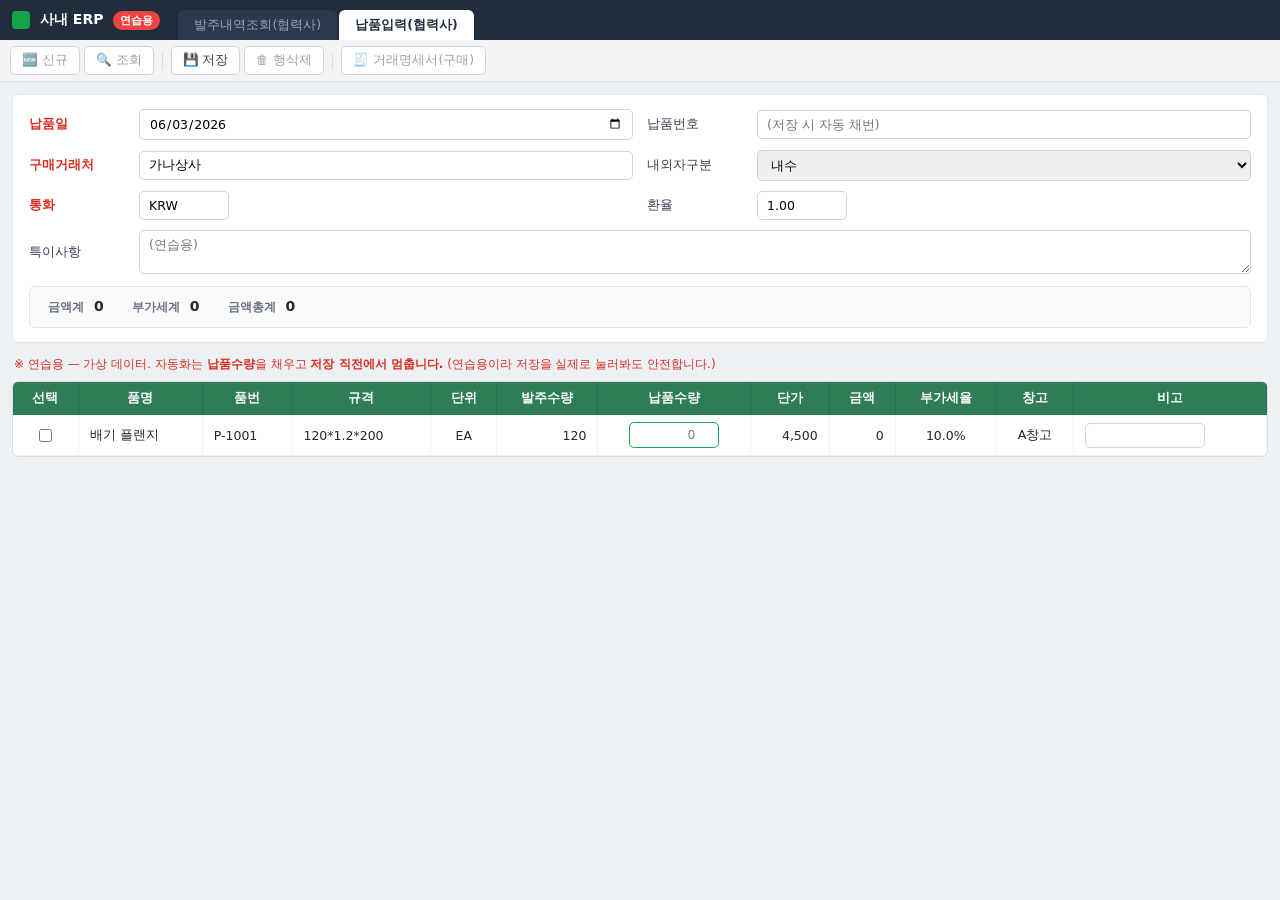
==== input.html @ e26c1f41 "practice ERP sandbox for F12/RPA training (dummy data only) Co-Authored-By: Claude Opus 4.8 <noreply" ====
<!DOCTYPE html>
<html lang="ko">
<head>
  <meta charset="utf-8">
  <meta name="viewport" content="width=device-width, initial-scale=1">
  <title>사내 ERP (연습용) — 납품입력</title>
  <link rel="stylesheet" href="./app.css">
</head>
<body>
  <div id="file-warning" class="warn" hidden>
    ⚠️ 이 페이지는 <b>로컬 서버</b>로 열어야 합니다. (Codex에 "이 폴더에서 로컬 서버 열어줘" 또는 <code>python -m http.server</code>)
  </div>

  <div class="titlebar">
    <span class="logo"></span>
    <span class="sys">사내 ERP</span>
    <span class="practice">연습용</span>
    <div class="tabs">
      <a href="./index.html">발주내역조회(협력사)</a>
      <a href="./input.html" class="active">납품입력(협력사)</a>
    </div>
  </div>

  <div class="toolbar">
    <span class="tbtn">🆕 신규</span>
    <span class="tbtn">🔍 조회</span>
    <span class="sep"></span>
    <button id="tb-save">💾 저장</button>
    <span class="tbtn">🗑 행삭제</span>
    <span class="sep"></span>
    <span class="tbtn">🧾 거래명세서(구매)</span>
  </div>

  <div class="page">
    <div class="formcard">
      <div class="formgrid">
        <label class="req">납품일</label><input type="date" value="2026-06-03">
        <label>납품번호</label><input type="text" placeholder="(저장 시 자동 채번)">
        <label class="req">구매거래처</label><input id="vendor" type="text" readonly>
        <label>내외자구분</label><select><option>내수</option><option>외자</option></select>
        <label class="req">통화</label><input type="text" value="KRW" style="width:90px">
        <label>환율</label><input type="text" value="1.00" style="width:90px">
        <label>특이사항</label><textarea class="full" rows="2" placeholder="(연습용)"></textarea>
      </div>
      <div class="summary">
        <div><b>금액계</b><span id="sum1">0</span></div>
        <div><b>부가세계</b><span id="sum2">0</span></div>
        <div><b>금액총계</b><span id="sum3">0</span></div>
      </div>
    </div>

    <div class="notice">
      ※ 연습용 — 가상 데이터. 자동화는 <b>납품수량</b>을 채우고 <b>저장 직전에서 멈춥니다.</b>
      (연습용이라 저장을 실제로 눌러봐도 안전합니다.)
    </div>

    <div class="grid-wrap" style="margin-top:6px">
      <table class="grid">
        <thead>
          <tr>
            <th>선택</th><th>품명</th><th>품번</th><th>규격</th><th>단위</th>
            <th>발주수량</th><th>납품수량</th><th>단가</th><th>금액</th><th>부가세율</th><th>창고</th><th>비고</th>
          </tr>
        </thead>
        <tbody id="rows"><tr><td colspan="12" class="ctr" style="color:#9aa3ad;padding:18px">발주를 불러오는 중…</td></tr></tbody>
      </table>
    </div>

    <div id="saved" class="saved"></div>
  </div>

  <script>
    if (location.protocol === 'file:') document.getElementById('file-warning').hidden = false;

    function won(n) { return Number(n).toLocaleString('ko-KR'); }
    var po = new URLSearchParams(location.search).get('po');
    var current = null;

    (async function () {
      try {
        var res = await fetch('./api/orders.json', { cache: 'no-store' });
        var data = await res.json();
        var o = data.orders.find(function (x) { return x.발주번호 === po; }) || data.orders[0];
        current = o;
        document.getElementById('vendor').value = o.거래처;
        document.getElementById('rows').innerHTML =
          '<tr>' +
          '<td class="ctr"><input type="checkbox"></td>' +
          '<td>' + o.품명 + '</td>' +
          '<td>' + o.품번 + '</td>' +
          '<td>' + o.규격 + '</td>' +
          '<td class="ctr">' + o.단위 + '</td>' +
          '<td class="num">' + won(o.발주수량) + '</td>' +
          '<td class="ctr"><input id="qty" class="qty" type="number" min="0" placeholder="0"></td>' +
          '<td class="num">' + won(o.단가) + '</td>' +
          '<td class="num" id="lineAmt">0</td>' +
          '<td class="ctr">10.0%</td>' +
          '<td class="ctr">' + o.창고 + '</td>' +
          '<td><input type="text" style="width:120px;border:1px solid #cdd4db;border-radius:5px;padding:4px 6px"></td>' +
          '</tr>';
        document.getElementById('qty').addEventListener('input', recalc);
      } catch (e) {
        document.getElementById('rows').innerHTML =
          '<tr><td colspan="12" class="ctr" style="color:#b91c1c;padding:18px">발주를 불러오지 못했습니다 — 로컬 서버로 열었는지 확인하세요.</td></tr>';
      }
    })();

    function recalc() {
      if (!current) return;
      var qty = Number(document.getElementById('qty').value) || 0;
      var amt = qty * current.단가;
      var vat = Math.round(amt * 0.1);
      document.getElementById('lineAmt').textContent = won(amt);
      document.getElementById('sum1').textContent = won(amt);
      document.getElementById('sum2').textContent = won(vat);
      document.getElementById('sum3').textContent = won(amt + vat);
    }

    document.getElementById('tb-save').addEventListener('click', function () {
      var qtyEl = document.getElementById('qty');
      var saved = document.getElementById('saved');
      if (!qtyEl || !qtyEl.value) { saved.innerHTML = '<span style="color:#b91c1c">납품수량을 입력하세요.</span>'; return; }
      // 연습용이라 저장을 눌러도 안전 — 메시지로 '저장 직전 멈춤' 원칙을 상기
      saved.innerHTML =
        '✅ 저장되었습니다 (연습용). 납품수량 <b>' + qtyEl.value + '</b>.<br>' +
        '<span style="color:#6b7280;font-size:12.5px;">진짜 ERP에서는 자동화가 여기 \'저장\' 직전에서 <b>멈추고</b>, 사람이 확인 후 누릅니다.</span>';
    });
  </script>
</body>
</html>
---- app.css ----
/* 연습용 ERP — 사내 ERP 복제본 느낌 (네이비 탭바 + 녹색 그리드, 전부 더미 데이터) */
* { box-sizing: border-box; }
html, body { margin: 0; }
body {
  font-family: "Pretendard Variable", Pretendard, system-ui, "Malgun Gothic", sans-serif;
  color: #1f2937; background: #eef1f4; font-size: 13px;
}

/* file:// 경고 */
.warn { background: #FEF3C7; border-bottom: 1px solid #FCD34D; color: #92400E; padding: 8px 14px; font-size: 13px; line-height: 1.6; }
.warn code { background: #FDE68A; padding: 1px 5px; border-radius: 4px; }

/* 상단 탭바 (네이비) */
.titlebar { display: flex; align-items: center; gap: 10px; background: #1f2d3d; color: #cbd5e1; padding: 0 12px; height: 40px; }
.titlebar .logo { width: 18px; height: 18px; background: #16a34a; border-radius: 4px; display: inline-block; }
.titlebar .sys { color: #fff; font-weight: 700; font-size: 14px; }
.titlebar .practice { background: #ef4444; color: #fff; font-size: 11px; font-weight: 700; padding: 2px 7px; border-radius: 999px; }
.tabs { display: flex; align-items: flex-end; gap: 2px; margin-left: 8px; height: 40px; }
.tabs a { display: flex; align-items: center; height: 30px; align-self: flex-end; padding: 0 16px; font-size: 12.5px; color: #94a3b8; text-decoration: none; background: #2b3a4d; border-radius: 6px 6px 0 0; }
.tabs a.active { background: #fff; color: #1f2d3d; font-weight: 700; }

/* 툴바 */
.toolbar { display: flex; align-items: center; gap: 4px; background: #f1f3f5; border-bottom: 1px solid #d9dee3; padding: 6px 10px; }
.toolbar button, .toolbar .tbtn {
  display: inline-flex; align-items: center; gap: 5px; background: #fff; border: 1px solid #cdd4db;
  border-radius: 5px; padding: 5px 11px; font-size: 12.5px; color: #374151; cursor: pointer;
}
.toolbar .tbtn { color: #9aa3ad; cursor: default; }
.toolbar button:hover { background: #eef6f1; border-color: #16a34a; color: #15803d; }
.toolbar .sep { width: 1px; height: 18px; background: #d9dee3; margin: 0 4px; }

/* 본문 */
.page { padding: 12px; }

/* 조회 필터 */
.filter { display: flex; flex-wrap: wrap; align-items: center; gap: 10px 18px; background: #fff; border: 1px solid #e2e6ea; border-radius: 6px; padding: 11px 14px; }
.filter label { font-size: 12.5px; color: #374151; display: inline-flex; align-items: center; gap: 6px; }
.filter .req { color: #d92d20; font-weight: 600; }
.filter input, .filter select { border: 1px solid #cdd4db; border-radius: 5px; padding: 5px 8px; font-size: 12.5px; }
.btn-search { background: #16a34a; color: #fff; border: 0; border-radius: 5px; padding: 7px 18px; font-weight: 700; font-size: 13px; cursor: pointer; }
.btn-search:hover { background: #15803d; }

.notice { color: #d92d20; font-size: 12px; margin: 11px 2px 7px; line-height: 1.7; }
.notice code { color: #374151; background: #f3f4f6; padding: 1px 5px; border-radius: 4px; }

/* 그리드 */
.grid-wrap { overflow-x: auto; border: 1px solid #d9dee3; border-radius: 6px; background: #fff; }
table.grid { border-collapse: collapse; width: 100%; font-size: 12.5px; white-space: nowrap; }
table.grid th { background: #2f7d57; color: #fff; font-weight: 600; padding: 8px 11px; text-align: center; border-right: 1px solid #2a6f4d; }
table.grid td { padding: 7px 11px; border-bottom: 1px solid #eef1f4; border-right: 1px solid #f3f5f7; }
table.grid tr:hover td { background: #f0fdf4; }
table.grid td.num { text-align: right; font-variant-numeric: tabular-nums; }
table.grid td.ctr { text-align: center; }
.status-pill { font-size: 11px; padding: 1px 9px; border-radius: 999px; }
.s-미납품 { background: #fef2f2; color: #b91c1c; }
.s-부분납품 { background: #fffbeb; color: #b45309; }
.s-납품완료 { background: #ecfdf5; color: #047857; }

.gridfoot { display: flex; justify-content: space-between; color: #6b7280; font-size: 12px; padding: 7px 4px; }

/* 납품입력 헤더 폼 */
.formcard { background: #fff; border: 1px solid #e2e6ea; border-radius: 6px; padding: 14px 16px; }
.formgrid { display: grid; grid-template-columns: 96px 1fr 96px 1fr; gap: 10px 14px; align-items: center; }
.formgrid label { font-size: 12.5px; color: #374151; }
.formgrid label.req { color: #d92d20; font-weight: 600; }
.formgrid input, .formgrid select, .formgrid textarea { border: 1px solid #cdd4db; border-radius: 5px; padding: 6px 9px; font-size: 12.5px; width: 100%; font-family: inherit; }
.formgrid .full { grid-column: 2 / 5; }
.summary { display: flex; gap: 28px; background: #f8fafc; border: 1px solid #e2e6ea; border-radius: 6px; padding: 11px 18px; margin-top: 12px; }
.summary div b { color: #6b7280; font-weight: 600; font-size: 12px; margin-right: 10px; }
.summary div span { font-variant-numeric: tabular-nums; font-weight: 700; font-size: 14px; }
input.qty { border: 1.5px solid #16a34a; width: 90px; padding: 5px 8px; border-radius: 5px; text-align: right; font-size: 12.5px; }
.saved { margin-top: 12px; font-size: 13px; line-height: 1.7; }
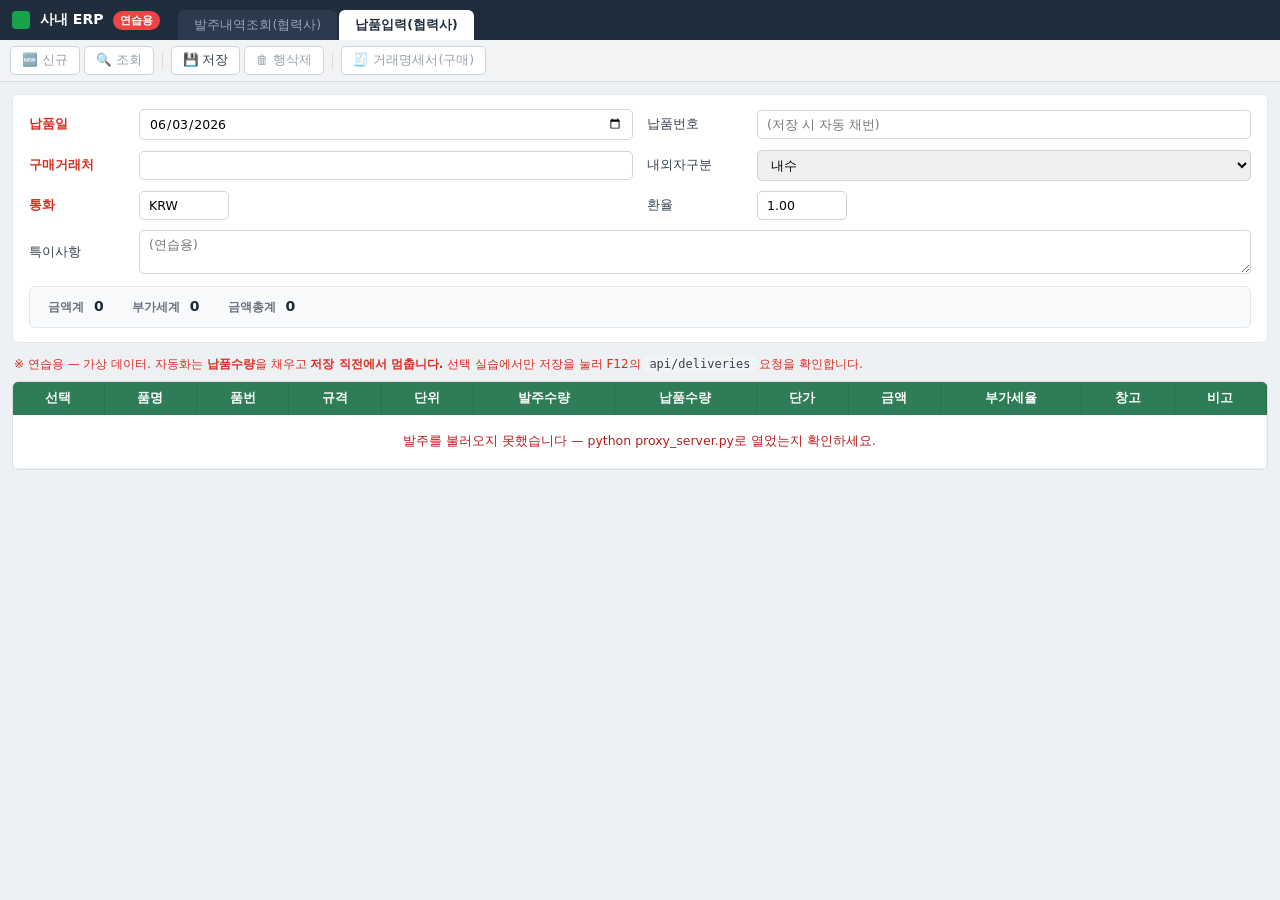
==== commit 268b336d: "feat: add proxy-backed ERP training flow" ====
--- a/input.html
+++ b/input.html
@@ -8,7 +8,7 @@
 </head>
 <body>
   <div id="file-warning" class="warn" hidden>
-    ⚠️ 이 페이지는 <b>로컬 서버</b>로 열어야 합니다. (Codex에 "이 폴더에서 로컬 서버 열어줘" 또는 <code>python -m http.server</code>)
+    ⚠️ 이 페이지는 <b>프록시 서버</b>로 열어야 합니다. (Codex에 "이 폴더에서 프록시 서버 열어줘" 또는 <code>python proxy_server.py</code>)
   </div>
 
   <div class="titlebar">
@@ -25,7 +25,7 @@
     <span class="tbtn">🆕 신규</span>
     <span class="tbtn">🔍 조회</span>
     <span class="sep"></span>
-    <button id="tb-save">💾 저장</button>
+    <button id="tb-save" data-testid="save-button">💾 저장</button>
     <span class="tbtn">🗑 행삭제</span>
     <span class="sep"></span>
     <span class="tbtn">🧾 거래명세서(구매)</span>
@@ -51,7 +51,7 @@
 
     <div class="notice">
       ※ 연습용 — 가상 데이터. 자동화는 <b>납품수량</b>을 채우고 <b>저장 직전에서 멈춥니다.</b>
-      (연습용이라 저장을 실제로 눌러봐도 안전합니다.)
+      선택 실습에서만 저장을 눌러 F12의 <code>api/deliveries</code> 요청을 확인합니다.
     </div>
 
     <div class="grid-wrap" style="margin-top:6px">
@@ -78,7 +78,8 @@
 
     (async function () {
       try {
-        var res = await fetch('./api/orders.json', { cache: 'no-store' });
+        var res = await fetch('./proxy/orders', { cache: 'no-store' });
+        if (!res.ok) throw new Error('proxy failed');
         var data = await res.json();
         var o = data.orders.find(function (x) { return x.발주번호 === po; }) || data.orders[0];
         current = o;
@@ -91,7 +92,7 @@
           '<td>' + o.규격 + '</td>' +
           '<td class="ctr">' + o.단위 + '</td>' +
           '<td class="num">' + won(o.발주수량) + '</td>' +
-          '<td class="ctr"><input id="qty" class="qty" type="number" min="0" placeholder="0"></td>' +
+          '<td class="ctr"><input id="qty" data-testid="delivery-qty" class="qty" type="number" min="0" placeholder="0"></td>' +
           '<td class="num">' + won(o.단가) + '</td>' +
           '<td class="num" id="lineAmt">0</td>' +
           '<td class="ctr">10.0%</td>' +
@@ -101,7 +102,7 @@
         document.getElementById('qty').addEventListener('input', recalc);
       } catch (e) {
         document.getElementById('rows').innerHTML =
-          '<tr><td colspan="12" class="ctr" style="color:#b91c1c;padding:18px">발주를 불러오지 못했습니다 — 로컬 서버로 열었는지 확인하세요.</td></tr>';
+          '<tr><td colspan="12" class="ctr" style="color:#b91c1c;padding:18px">발주를 불러오지 못했습니다 — python proxy_server.py로 열었는지 확인하세요.</td></tr>';
       }
     })();
 
@@ -116,14 +117,34 @@
       document.getElementById('sum3').textContent = won(amt + vat);
     }
 
-    document.getElementById('tb-save').addEventListener('click', function () {
+    document.getElementById('tb-save').addEventListener('click', async function () {
       var qtyEl = document.getElementById('qty');
       var saved = document.getElementById('saved');
       if (!qtyEl || !qtyEl.value) { saved.innerHTML = '<span style="color:#b91c1c">납품수량을 입력하세요.</span>'; return; }
-      // 연습용이라 저장을 눌러도 안전 — 메시지로 '저장 직전 멈춤' 원칙을 상기
-      saved.innerHTML =
-        '✅ 저장되었습니다 (연습용). 납품수량 <b>' + qtyEl.value + '</b>.<br>' +
-        '<span style="color:#6b7280;font-size:12.5px;">진짜 ERP에서는 자동화가 여기 \'저장\' 직전에서 <b>멈추고</b>, 사람이 확인 후 누릅니다.</span>';
+      if (!confirm('연습 ERP에서만 더미 저장 요청을 보냅니다. 진짜 ERP에서는 저장 직전에서 멈춥니다. 계속할까요?')) return;
+
+      try {
+        var payload = {
+          발주번호: current.발주번호,
+          거래처: current.거래처,
+          품번: current.품번,
+          납품수량: Number(qtyEl.value),
+          연습용: true
+        };
+        var res = await fetch('./api/deliveries', {
+          method: 'POST',
+          headers: { 'Content-Type': 'application/json' },
+          body: JSON.stringify(payload)
+        });
+        var data = await res.json();
+        if (!data.ok) throw new Error(data.error || 'save failed');
+
+        saved.innerHTML =
+          '✅ 연습용 저장 요청을 보냈습니다. F12 Network에서 <b>api/deliveries</b>의 Payload를 확인하세요.<br>' +
+          '<span style="color:#6b7280;font-size:12.5px;">진짜 ERP에서는 자동화가 여기 \'저장\' 직전에서 <b>멈추고</b>, 사람이 확인 후 누릅니다.</span>';
+      } catch (e) {
+        saved.innerHTML = '<span style="color:#b91c1c">저장 요청 실패 — python proxy_server.py로 열었는지 확인하세요.</span>';
+      }
     });
   </script>
 </body>
